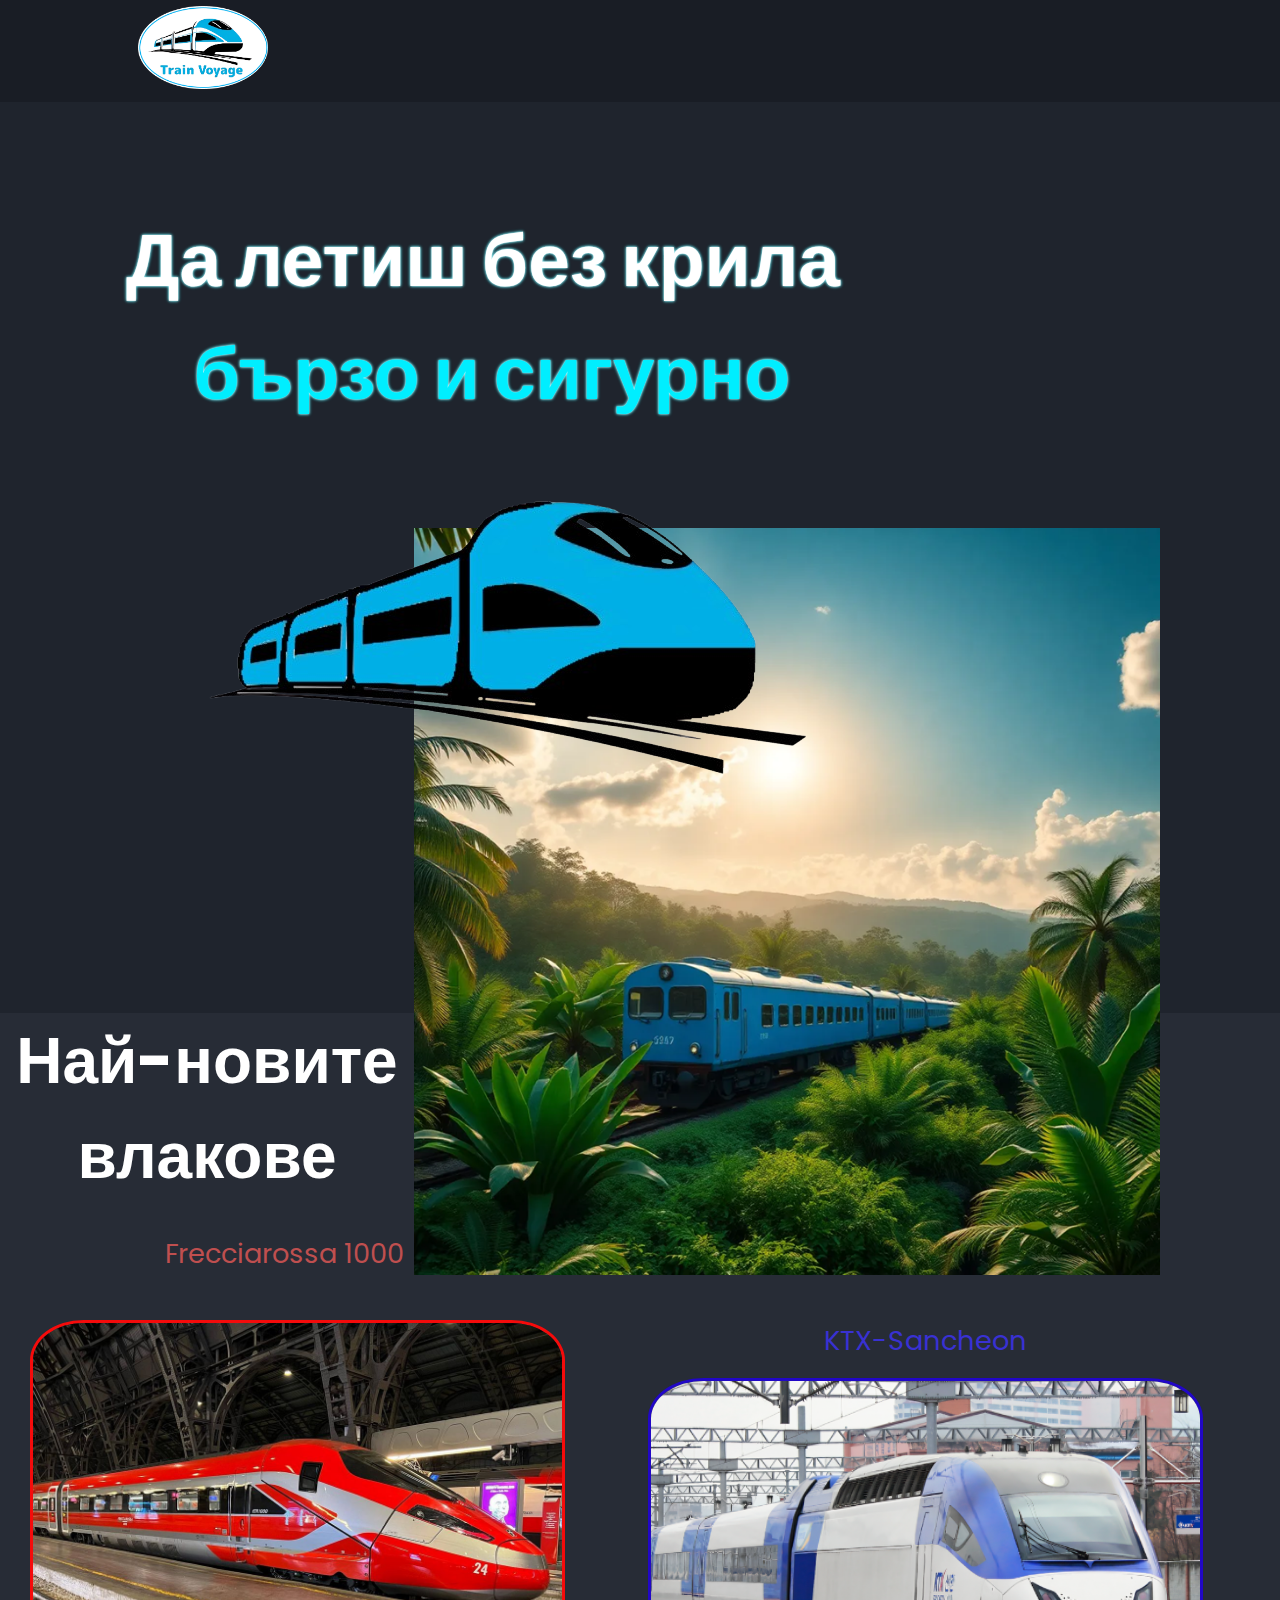
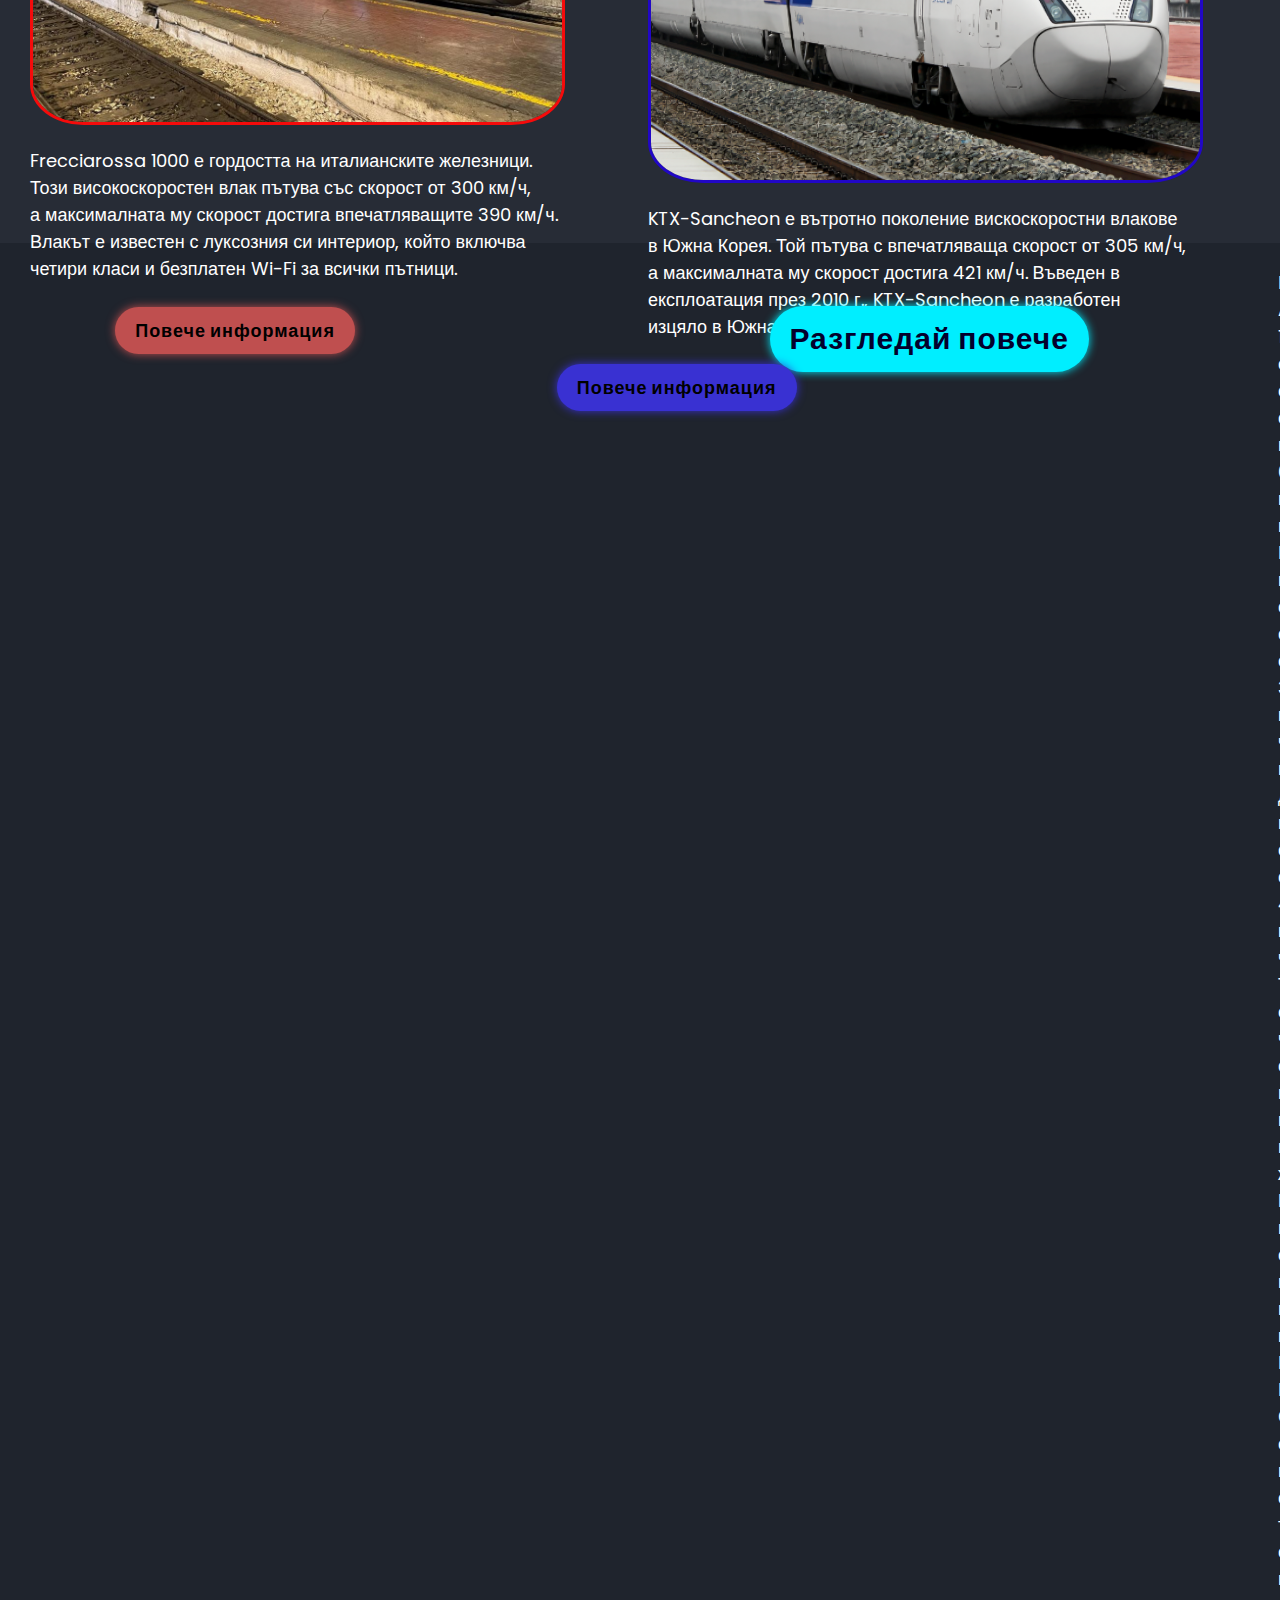
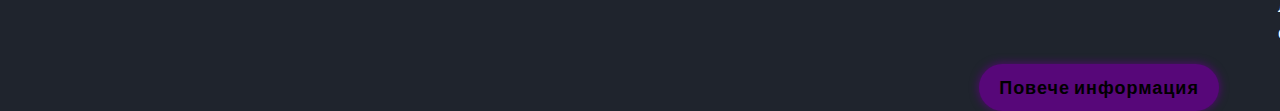
==== home-page/index.html @ 6f023f0b "Renaming the home page file index" ====
<!DOCTYPE html>
<html lang="en">
<head>
    <meta charset="UTF-8">
    <meta name="viewport" content="width=device-width, initial-scale=1.0">
    <title>Начало</title>
    <link rel="icon" type="image/x-icon" href="../images/favicon.png">
    <link rel="stylesheet" type="text/css" href="home-page.css" />
    <link rel="stylesheet" type="text/css" href="home-page-mobile.css" />
    <link rel="stylesheet" type="text/css" href="home-page-tablet.css" />
</head>
<body>

    <header class="header">
        <a href="index.html"><img src="../images/logo.png" class="logo"></a>

        <nav class="navbar">
            <a class="active" href="index.html" style="--i:1;">Начало</a>
            <a href="../trains-page/trains-page.html" style="--i:2;">Влакове</a>
            <a href="../contact-page/contact-page.html" style="--i:3;">Контакти</a>
        </nav>
    </header>
    <section class="home">
        <p class="motto">Да летиш без крила <br> <span>бързо и сигурно</span></p>
        <img class="home-img2" src="../images/home-train3.png">
        <img class="home-img" src="../images/home-train2.png">
    </section>
    
        
   
    
    
    <section class="three-trains">
        <h2 class="heading">Най-новите влакове</h2>
        <p class="train-heading1">Frecciarossa 1000</p>
        <img class="train-img1" src="../images/new-train1-1.jpg">
        <p class="train-description1">Frecciarossa 1000 е гордостта на италианските железници.<br> Този високоскоростен влак пътува със скорост от 300 км/ч, <br> а максималната му скорост достига впечатляващите 390 км/ч. <br> Влакът е известен с луксозния си интериор, който включва<br> четири  класи и безплатен Wi-Fi за всички пътници.</p>
        <a href="../train-description1-page/train-description1-page.html" class="btn1">Повече информация</a>

        <p class="train-heading2">KTX-Sancheon</p>
        <img class="train-img2" src="../images/new-train2-1.png">
        <p class="train-description2">KTX-Sancheon е вътротно поколение вискоскоростни влакове<br> в  Южна Корея. Той пътува с впечатляваща скорост от 305 км/ч, <br> а максималната му скорост достига 421 км/ч. Въведен в <br> експлоатация през 2010 г., KTX-Sancheon е разработен <br> изцяло в Южна Корея.</p>
        <a href="../train-description2-page/train-description2-page.html" class="btn2">Повече информация</a>

        <p class="train-heading3">Renfe AVE 103</p>
        <img class="train-img3" src="../images/new-train3-1.png">
        <p class="train-description3">Испанският AVE 103 е един от най-бързите влакове в Европа, <br>пътуващ със скорост от 310 км/ч и достигащ максимална скорост<br> от 404 км/ч. Той е част от мрежата на испанските железници <br>Renfe и обслужва популярни маршрути като Мадрид-Барселона. <br> Също е известен с точността си и луксозното обслужване.</p>
        <a href="../train-description3-page/train-description3-page.html" class="btn3">Повече информация</a>
    </section>

    <section class="main-button">
        <a href="../trains-page/trains-page.html"  class="main-btn">Разгледай повече</a>
    </section>
    
</body>
</html>
---- home-page/home-page.css ----
@import url("https://fonts.googleapis.com/css2?family=Poppins:wght@700&display=swap");

* {
    margin: 0;
    padding: 0;
    box-sizing: border-box;
    font-family: 'Poppins', sans-serif;
}	
html{
    scroll-behavior: smooth;
}

body{
    background: #1f242d;
    color: #fff;
}

::-webkit-scrollbar {
  display: none;
} 

span {
  margin-left: 7.5vh;
  color: #0ef;
}

.header{
  position: fixed;
  top: 0;
  left: 0;
  width: 100%;
  padding: 10px 10%;
  background: #191d25;
  display: flex;
  justify-content: space-between;
  align-items: center;
  z-index: 100;
}





.logo {
  width: 130px;
  max-width: 200%;
  margin-left: 10px;
  margin-top: -0.5vh;
  margin-bottom: -0.5vh;
  transition: 0.4s ease-out;
  animation: slideRight 1s ease forwards;
}

.logo:hover {
  width: 135px;
  cursor: pointer;
}

.navbar a{
  display: inline-block;
  font-size: 24px;
  color: #fff;
  text-decoration: none;
  font-weight: 600;
  margin-left: 35px;
  transition: .5s;
  opacity: 0;
  animation: slideTop 1s ease forwards;
  animation-delay: calc(.2s * var(--i));
}

.navbar a:hover{
  color: rgb(189, 187, 187);
}

.navbar a.active{
  color: #0ef;
}

.home-img {
  padding-bottom: 45px;
  margin-top: -34.5vh;
  height: 88vh;
  z-index: 1;
  float: right;
  padding-right: 120px;
}

.motto {
  color: #fff;
  font-size: 75px;
  color: #fff;
  text-decoration: none;
  font-weight: 799;
  margin-top: 22.5vh;
  margin-left: 14vh;
  transition: text-shadow 0.5s ease;
  z-index: 2;
  text-shadow: 0 0 2.5px #fff, 0 0 3.5px #0ef;
}

.home-img2 {
  margin-left: 20vh;
  margin-top: 4vh;
}

.motto:hover {
  text-shadow: 0 0 5px #ffffff, 0 0 10px #0ef;
  cursor: default;
}


.home {
    height: 20vh;
}

.three-trains {
    height: 830px;
    background: #272c36;
}

.heading {
    margin-top: 70vh;
    text-align: center;
    font-weight: bold;
    font-size: 4rem;
}

.train-heading1 {
    margin-left: 165px;
    font-size: 1.7rem;
    margin-top: 30px;
    margin-bottom: 15px;
    color: rgb(191, 79, 79);
}

.train-img1 {
    height: 45vh;
    margin-left: 30px;
    border: 3px solid #f50b0b;
    border-radius: 10%;
}

.train-description1 {
    margin-left: 30px;
    margin-top: 15px;
    font-size: 18px;
}

.btn1 {
    display: inline-block;
    padding: 10px 20px;
    background: rgb(191, 79, 79);
    border-radius: 40px;
    box-shadow: 0 0 10px rgb(191, 79, 79);
    font-size: 18px;
    color: #000000;
    letter-spacing: 1px;
    text-decoration: none;
    font-weight: 799;
    margin-left: 9%;
    margin-top: 25px;
    position: relative;
}

.train-heading2 {
    margin-left: 91.5vh;
    margin-top: -78.5vh;
    font-size: 1.7rem;
    color: rgb(57, 49, 210);
}

.train-img2 {
    height: 45vh;
    margin-left: 72vh;
    margin-top: 1.8vh;
    border: 3px solid #2107c6;
    border-radius: 10%;
}

.train-description2 {
    font-size: 18px;
    margin-top: 15px;
    margin-left: 72vh;
}

.btn2 {
    display: inline-block;
    padding: 10px 20px;
    background: rgb(57, 49, 210);
    border-radius: 40px;
    box-shadow: 0 0 10px rgb(57, 49, 210);
    font-size: 18px;
    color: #000000;
    letter-spacing: 1px;
    text-decoration: none;
    font-weight: 799;
    margin-left: 43.5%;
    margin-top: 23.5px;
    position: relative;
}

.train-heading3 {
    margin-left: 161.5vh;
    margin-top: -78.5vh;
    font-size: 1.7rem;
    color: #570779;
}

.train-img3 {
    height: 45vh;
    margin-left: 143.5vh;
    margin-top: 1.6vh;
    border: 3px solid #570779;
    border-radius: 10%;
}

.train-description3 {
    font-size: 18px;
    margin-top: 12.5px;
    margin-left: 142vh;
}

.btn3 {
    display: inline-block;
    padding: 10px 20px;
    background: #570779;
    border-radius: 40px;
    box-shadow: 0 0 10px #570779;
    font-size: 18px;
    color: #000000;
    letter-spacing: 1px;
    text-decoration: none;
    font-weight: 799;
    margin-left: 76.5%;
    margin-top: 18px;
    position: relative;
}

.main-button {
    height: 180px;
}

.main-btn {
    display: inline-block;
    padding: 10px 20px;
    background: #0ef;
    border-radius: 40px;
    box-shadow: 0 0 10px #0ef;
    font-size: 30px;
    color: #04002c;
    letter-spacing: 1px;
    text-decoration: none;
    font-weight: 799;
    margin-left: 85.5vh;
    margin-top: 7vh;
    cursor: pointer;
}




/* @media (max-width: 600px) {
  .navbar {
      flex-direction: row;
      justify-content: flex-start;
      padding: 10px;
      margin-right: 5vh;
  }

  .logo {
      width: 15vh;
      margin-left: -2vh;
  }

  .navbar a {
      font-size: 1rem;
       margin-left: 20px;
  }

  .motto {
      font-size: 8vw;
      margin-top: 20vh;
      margin-left: 8vh;
  }
  span {
      margin-left: 3.5vh; 
  }
  .home-img {
      max-height: 58vh;
      margin-top: 7vh;
      margin-right: -11vh;   
  }

 .heading{
  margin-left: -4vh;
  font-size: 2.5rem;
 }

  .train-heading1, .train-heading2, .train-heading3 {
      font-size: 1.6rem;
  }

  .btn1, .btn2, .btn3, .main-btn {
      font-size: 1rem;
  }

  .train-heading1 {
      margin-left: 18vh;
  }
  .train-img1 {
      margin-left: 8vh;
  }
  .train-description1 {
      margin-left: 7.5vh;
      font-size: .9rem;
  }
  .btn1 {
      margin-left: 18vh;
  }

  .three-trains{
      height: 300vh;
      width: 105vw;
  }
  .home-img2{
      display:none;
  }

  .train-heading2 {
      margin-left: 20vh;
      margin-top: 12vh;
  }
  .train-img2 {
      margin-left: 8vh;
      margin-top: 2vh;
  }
  .train-description2 {
      margin-left: 6vh;
      font-size: .9rem;
  }
  .btn2 {
      margin-left: 20vh;
      margin-top: 3vh;
  }


  .train-heading3 {
      margin-left: 20vh;
      margin-top: 12vh;
  }
  .train-img3 {
      margin-left: 9vh;
      margin-top: 2vh;
  }
  .train-description3 {
      margin-left: 5vh;
      font-size: .9rem;
  }
  .btn3 {
      margin-left: 20vh;
      margin-top: 3vh;
  }

  .three-trains{
      height: 240vh;
      width: 110%;
  }
  .home-img2{
      display:none;
  }

  .main-button {
      height: 15vh;
  }
  .main-btn {
      margin-left: 21.5vh;
      margin-top: 3vh;
      width: 25vh;
      height: 10vh;
      font-size: 1.5rem;
      text-align: center;
  }


  .train-img1, .train-img2, .train-img3 {
      max-height: 35vh;
  }
} */


/* @media (min-width: 601px) and (max-width: 1200px) {

    
    .navbar {
        flex-direction: row;
        justify-content: flex-start;
        padding: 5px;
    }
  
    .logo {
        width: 15vh;
        margin-left: -2vh;
    }
  
    .navbar a {
        font-size: 1.4rem;
        margin-right: 4vh;
         
    }
  
    .motto {
        font-size: 7vw;
        margin-top: 18vh;
        margin-left: 14vh;
    }
    span {
        margin-left: 3.5vh; 
    }
    .home-img {
        max-height: 60vh;
        margin-top: 4vh;
        margin-right: -3vh;   
    }
  
   .heading{
    margin-left: -8vh;
   }
  
    .train-heading1, .train-heading2, .train-heading3 {
        font-size: 2rem;
    }
  
    .btn1, .btn2, .btn3, .main-btn {
        font-size: 1rem;
    }
  
    .train-heading1 {
        margin-left: 25vh;
    }
    .train-img1 {
        margin-left: 14vh;
    }
    .train-description1 {
        margin-left: 14vh;
    }
    .btn1 {
        margin-left: 28vh;
    }
  
    .three-trains{
        height: 300vh;
        width: 105vw;
    }
    .home-img2{
        display:none;
    }
  
    .train-heading2 {
        margin-left: 26vh;
        margin-top: 12vh;
    }
    .train-img2 {
        margin-left: 14vh;
        margin-top: 2vh;
    }
    .train-description2 {
        margin-left: 14vh;
    }
    .btn2 {
        margin-left: 28vh;
        margin-top: 3vh;
    }
  
  
    .train-heading3 {
        margin-left: 28vh;
        margin-top: 12vh;
    }
    .train-img3 {
        margin-left: 16vh;
        margin-top: 2vh;
    }
    .train-description3 {
        margin-left: 14vh;
    }
    .btn3 {
        margin-left: 30vh;
        margin-top: 3vh;
    }
  
    .three-trains{
        height: 232.5vh;
        width: 110%;
    }
    .home-img2{
        display:none;
    }
  
    .main-button {
        height: 10vh;
    }
    .main-btn {
        margin-left: 28vh;
        margin-top: 3vh;
        width: 25vh;
        height: 5vh;
        font-size: 1.3rem;
        text-align: center;
    }
  
  
    .train-img1, .train-img2, .train-img3 {
        max-height: 35vh;
    }
  } */










































@keyframes slideRight{
  0% {
      transform: translateX(-100px);
      opacity: 0;
  }
  100% {
      transform: translateX(0);
      opacity: 1;
  }
}

@keyframes slideTop{
  0% {
      transform: translateY(100px);
      opacity: 0;
  }
  100% {
      transform: translateY(0);
      opacity: 1;
  }
}
---- home-page/home-page-mobile.css ----
@media only screen and (max-width:720px) {
    @import url("https://fonts.googleapis.com/css2?family=Poppins:wght@700&display=swap");

* {
    margin: 0;
    padding: 0;
    box-sizing: border-box;
    font-family: 'Poppins', sans-serif;
}	
html{
    scroll-behavior: smooth;
}

body{
    background: #1f242d;
    color: #fff;
}

::-webkit-scrollbar {
  display: none;
} 
html, body {
    overflow-x: hidden; /* Prevent horizontal scrolling */
    max-width: 100%; /* Ensure the width does not exceed the viewport */
}



.header{
  position: fixed;
  top: 0;
  left: 0;
  width: 100%;
  padding: 10px 10%;
  background: #191d25;
  display: flex;
  justify-content: space-between;
  align-items: center;
  z-index: 100;
}


.logo {
    width: 100px;
    margin-left: -3vh;
    margin-top: 0.5vh;
    margin-bottom: -0.5vh;
    transition: 0.4s ease-out;
    animation: slideRight 1s ease forwards;
    opacity: 0;
  }

  .logo:hover {
    width: 83px;
    cursor: pointer;
  }
.navbar {
    display: flex;
    margin-right: -3vh;
}
 
.navbar a{
  display: inline-block;
  font-size: 15px;
  color: #fff;
  text-decoration: none;
  font-weight: 600;
  transition: .5s;
  margin-left: 15px;
  opacity: 0;
  animation: slideTop 1s ease forwards;
  animation-delay: calc(.2s * var(--i));
}

.navbar a:hover{
    color: rgb(189, 187, 187);
  }

.navbar a.active{
  color: #0ef;
}



.motto {
  color: #fff;
  font-size: 35px;
  text-decoration: none;
  font-weight: 799;
  margin-top: 15vh;
  margin-left: 4vh;
  transition: text-shadow 0.5s ease;
  text-shadow: 0 0 2.5px #fff, 0 0 3.5px #0ef;
}
span {
    margin-left: 5vh;
    color: #0ef;
  }

  .home-img {
    margin-top: 5vh;
    height: 52.5vh;
    padding-right: 12px;
  }

.home-img2 {
  display: none;
}

.motto:hover {
  text-shadow: 0 0 5px #ffffff, 0 0 10px #0ef;
  cursor: default;
}


.home {
    height: 8vh;
}

.three-trains {
    height: 286vh;
    background: #272c36;
}

.heading {
    margin-top: 70vh;
    text-align: center;
    font-weight: bold;
    font-size: 3.5rem;
}

.train-heading1 {
    margin-left: 85px;
    font-size: 1.6rem;
    margin-top: 30px;
    margin-bottom: 15px;
    color: rgb(191, 79, 79);
}

.train-img1 {
    height: 35vh;
    margin-left: 12.5px;
    border: 3px solid #f50b0b;
    border-radius: 10%;
}

br {
    display: none;
}

.train-description1 {
    margin-left: 15px;
    margin-top: 15px;
    font-size: 1rem;
}

.btn1 {
    display: inline-block;
    padding: 10px 20px;
    background: rgb(191, 79, 79);
    border-radius: 40px;
    box-shadow: 0 0 10px rgb(191, 79, 79);
    font-size: 18px;
    color: #000000;
    letter-spacing: 1px;
    text-decoration: none;
    font-weight: 799;
    margin-left: 10vh;
    margin-top: 25px;
    position: relative;
}

.train-heading2 {
    margin-left: 92.5px;
    font-size: 1.7rem;
    margin-top: 10vh;
    margin-bottom: 15px;
    color: rgb(57, 49, 210);
}

.train-img2 {
    height: 35vh;
    margin-left: 6px;
    margin-top: 0vh;
    border: 3px solid #2107c6;
    border-radius: 10%;
}

.train-description2 {
    margin-left: 15px;
    margin-top: 15px;
    font-size: 1rem;
}

.btn2 {
    display: inline-block;
    padding: 10px 20px;
    background: rgb(57, 49, 210);
    border-radius: 40px;
    box-shadow: 0 0 10px rgb(57, 49, 210);
    font-size: 18px;
    color: #000000;
    letter-spacing: 1px;
    text-decoration: none;
    font-weight: 799;
    margin-left: 10vh;
    margin-top: 25px;
    position: relative;
}

.train-heading3 {
    height: 35vh;
    margin-left: 100px;
    margin-top: 14vh;
    font-size: 1.7rem;
    color: #570779;
}

.train-img3 {
    height: 35vh;
    margin-left: 18px;
    margin-top: -28vh;
    border: 3px solid #570779;
    border-radius: 10%;
}

.train-description3 {
    margin-left: 25px;
    margin-top: 15px;
    font-size: 1rem;
}

.btn3 {
    display: inline-block;
    padding: 10px 20px;
    background: #570779;
    border-radius: 40px;
    box-shadow: 0 0 10px #570779;
    font-size: 18px;
    color: #000000;
    letter-spacing: 1px;
    text-decoration: none;
    font-weight: 799;
    margin-left: 10vh;
    margin-top: 25px;
    position: relative;
}

.main-button {
    height: 150px;
}

.main-btn {
    display: inline-block;
    padding: 10px 20px;
    background: #0ef;
    border-radius: 40px;
    box-shadow: 0 0 10px #0ef;
    font-size: 26px;
    color: #04002c;
    letter-spacing: 1px;
    text-decoration: none;
    font-weight: 799;
    margin-left: 7vh;
    margin-top: 5vh;
    margin-bottom: 5vh;
    cursor: pointer;
}

@keyframes slideRight{
    0% {
        transform: translateX(-100px);
        opacity: 0;
    }
    100% {
        transform: translateX(0);
        opacity: 1;
    }
  }
  
  @keyframes slideTop{
    0% {
        transform: translateY(100px);
        opacity: 0;
    }
    100% {
        transform: translateY(0);
        opacity: 1;
    }
  }
}
---- home-page/home-page-tablet.css ----
@media only screen and (min-width: 721px) and (max-width: 1024px) {
    @import url("https://fonts.googleapis.com/css2?family=Poppins:wght@700&display=swap");

* {
    margin: 0;
    padding: 0;
    box-sizing: border-box;
    font-family: 'Poppins', sans-serif;
}	
html{
    scroll-behavior: smooth;
}

body{
    background: #1f242d;
    color: #fff;
}

::-webkit-scrollbar {
  display: none;
} 
html, body {
    overflow-x: hidden; /* Prevent horizontal scrolling */
    max-width: 100%; /* Ensure the width does not exceed the viewport */
}



.header{
  position: fixed;
  top: 0;
  left: 0;
  width: 100%;
  padding: 10px 10%;
  background: #191d25;
  display: flex;
  justify-content: space-between;
  align-items: center;
  z-index: 100;
}


.logo {
    width: 100px;
    margin-left: -3vh;
    margin-top: 0.5vh;
    margin-bottom: -0.5vh;
    transition: 0.4s ease-out;
    animation: slideRight 1s ease forwards;
    opacity: 0;
  }

  .logo:hover {
    width: 83px;
    cursor: pointer;
  }
.navbar {
    display: flex;
    margin-right: -3vh;
}
 
.navbar a{
  display: inline-block;
  font-size: 22px;
  color: #fff;
  text-decoration: none;
  font-weight: 600;
  transition: .5s;
  margin-left: 60px;
  opacity: 0;
  animation: slideTop 1s ease forwards;
  animation-delay: calc(.2s * var(--i));
}

.navbar a:hover{
    color: rgb(189, 187, 187);
  }

.navbar a.active{
  color: #0ef;
}



.motto {
  color: #fff;
  font-size: 55px;
  text-decoration: none;
  font-weight: 799;
  margin-top: 15vh;
  margin-left: 12vh;
  transition: text-shadow 0.5s ease;
  text-shadow: 0 0 2.5px #fff, 0 0 3.5px #0ef;
}
span {
    margin-left: 5vh;
    color: #0ef;
  }

  .home-img {
    margin-top: 4vh;
    height: 65vh;
    padding-right: 6vh;
  }

.home-img2 {
  display: none;
}

.motto:hover {
  text-shadow: 0 0 5px #ffffff, 0 0 10px #0ef;
  cursor: default;
}


.home {
    height: 20vh;
}

.three-trains {
    height: 286vh;
    background: #272c36;
}

.heading {
    margin-top: 70vh;
    text-align: center;
    font-weight: bold;
    font-size: 3.8rem;
    margin-left: 1.5vh;
}

.train-heading1 {
    margin-left: 3vh;
    font-size: 2.3rem;
    text-align: center;
    margin-top: 30px;
    margin-bottom: 15px;
    color: rgb(191, 79, 79);
}

.train-img1 {
    height: 45vh;
    margin-left: 8vh;
    border: 3px solid #f50b0b;
    border-radius: 10%;
}

br {
    display: none;
}

.train-description1 {
    margin-left: 8vh;
    margin-top: 1vh;
    margin-right: 6vh;
    font-size: 1.45rem;
}

.btn1 {
    display: inline-block;
    padding: 10px 20px;
    background: rgb(191, 79, 79);
    border-radius: 40px;
    box-shadow: 0 0 10px rgb(191, 79, 79);
    font-size: 28px;
    color: #000000;
    letter-spacing: 1px;
    text-decoration: none;
    font-weight: 799;
    margin-left: 22vh;
    margin-top: 25px;
    position: relative;
}

.train-heading2 {
    margin-left: 3vh;
    font-size: 2.3rem;
    text-align: center;
    margin-top: 10vh;
    margin-bottom: 15px;
    color: rgb(57, 49, 210);
}

.train-img2 {
    height: 45vh;
    margin-left: 8vh;
    border: 3px solid #2107c6;
    border-radius: 10%;
}

.train-description2 {
    margin-left: 10vh;
    margin-top: 1vh;
    margin-right: 6vh;
    font-size: 1.45rem;
}

.btn2 {
    display: inline-block;
    padding: 10px 20px;
    background: rgb(57, 49, 210);
    border-radius: 40px;
    box-shadow: 0 0 10px rgb(57, 49, 210);
    font-size: 28px;
    color: #000000;
    letter-spacing: 1px;
    text-decoration: none;
    font-weight: 799;
    margin-left: 22vh;
    margin-top: 25px;
    position: relative;
}

.train-heading3 {
    margin-left: 3vh;
    font-size: 2.4rem;
    text-align: center;
    margin-top: 11vh;
    margin-bottom: 15px;
    color: #570779;
}

.train-img3 {
    height: 45vh;
    margin-left: 9vh;
    margin-top: 1vh;
    border: 3px solid #570779;
    border-radius: 10%;
}

.train-description3 {
    margin-left: 10vh;
    margin-top: 1vh;
    margin-right: 6vh;
    font-size: 1.45rem;
}

.btn3 {
    display: inline-block;
    padding: 10px 20px;
    background: #570779;
    border-radius: 40px;
    box-shadow: 0 0 10px #570779;
    font-size: 28px;
    color: #000000;
    letter-spacing: 1px;
    text-decoration: none;
    font-weight: 799;
    margin-left: 22vh;
    margin-top: 25px;
    position: relative;
}

.main-button {
    height: 150px;
}

.main-btn {
    display: inline-block;
    padding: 10px 20px;
    background: #0ef;
    border-radius: 40px;
    box-shadow: 0 0 10px #0ef;
    font-size: 40px;
    color: #04002c;
    letter-spacing: 1px;
    text-decoration: none;
    font-weight: 799;
    margin-left: 19vh;
    margin-top: 5vh;
    margin-bottom: 5vh;
    cursor: pointer;
}

@keyframes slideRight{
    0% {
        transform: translateX(-100px);
        opacity: 0;
    }
    100% {
        transform: translateX(0);
        opacity: 1;
    }
  }
  
  @keyframes slideTop{
    0% {
        transform: translateY(100px);
        opacity: 0;
    }
    100% {
        transform: translateY(0);
        opacity: 1;
    }
  }
}
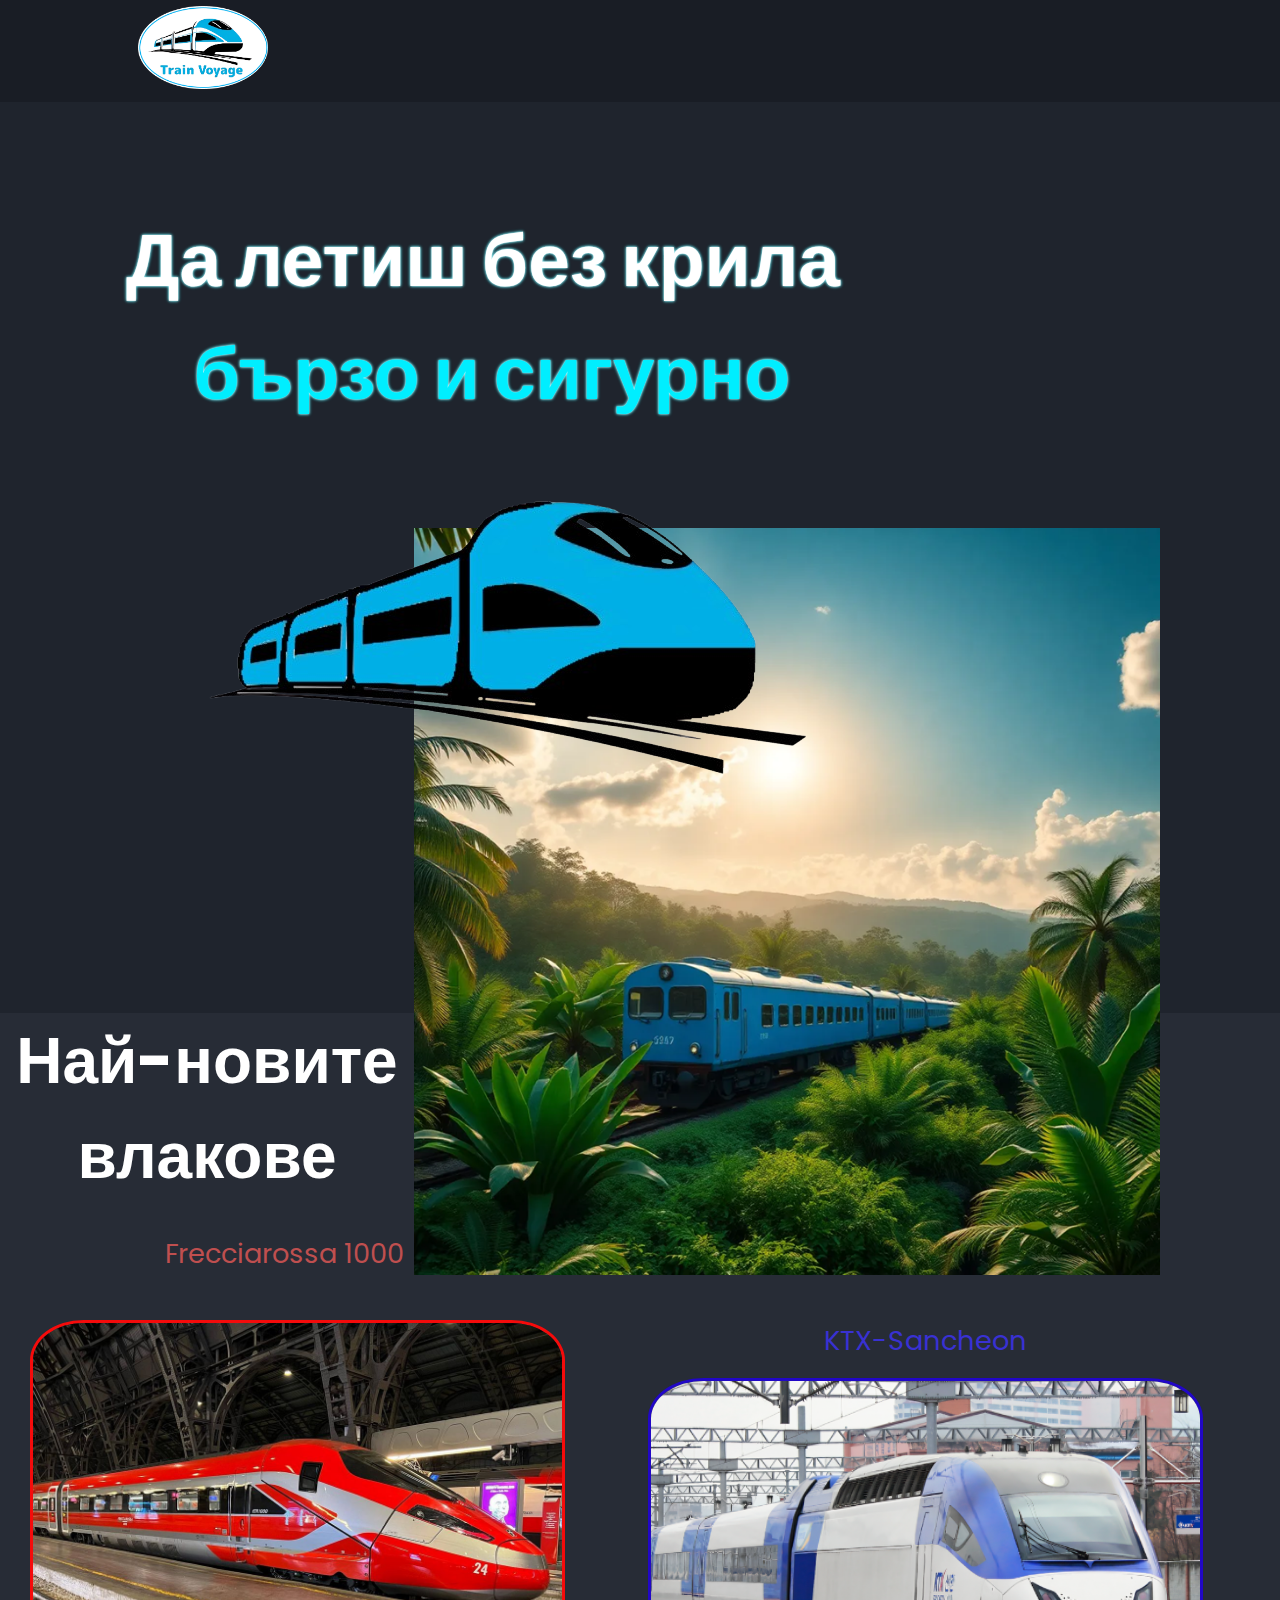
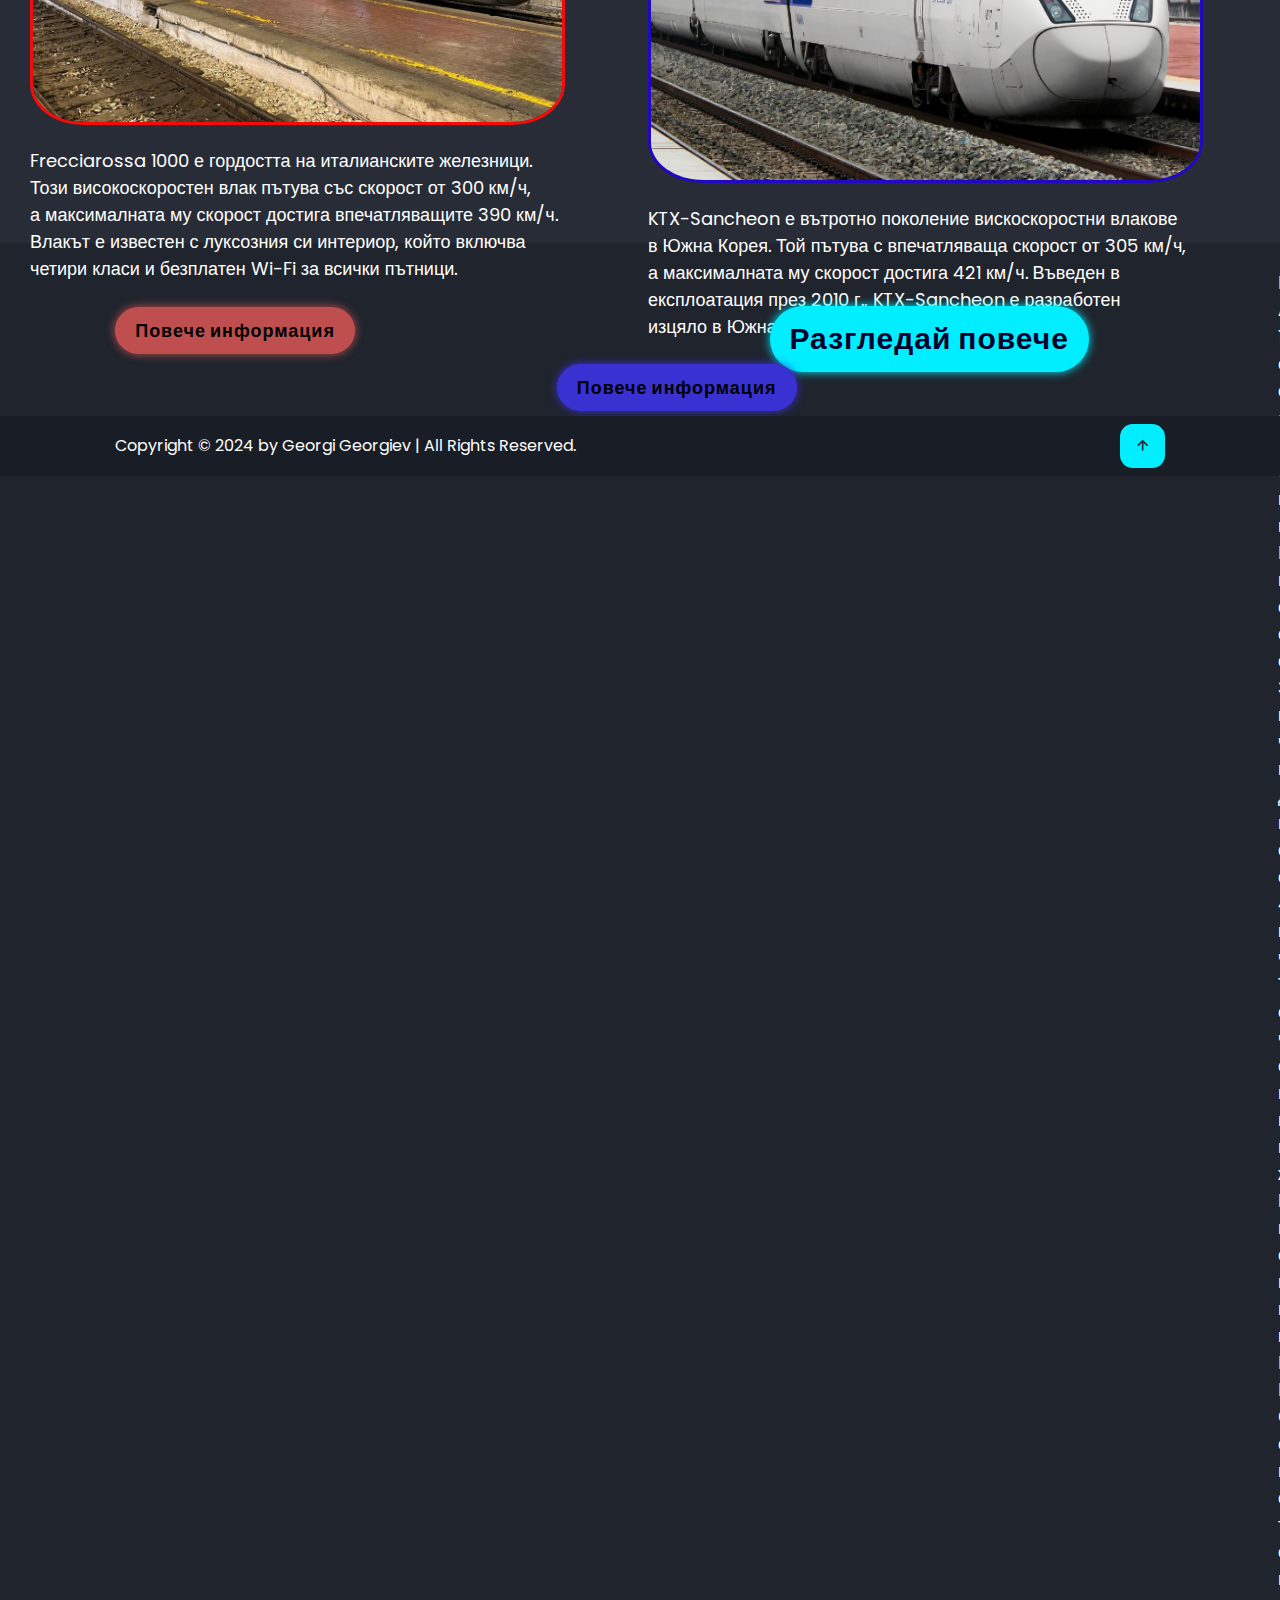
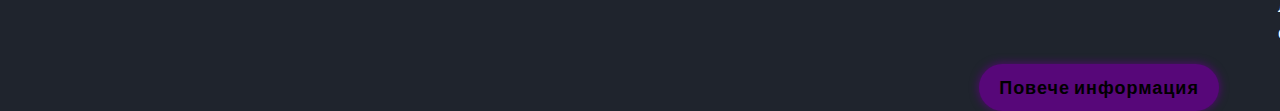
==== commit 8a448225: "Creating a footer in every page" ====
--- a/home-page/index.html
+++ b/home-page/index.html
@@ -8,6 +8,7 @@
     <link rel="stylesheet" type="text/css" href="home-page.css" />
     <link rel="stylesheet" type="text/css" href="home-page-mobile.css" />
     <link rel="stylesheet" type="text/css" href="home-page-tablet.css" />
+    <link href='https://unpkg.com/boxicons@2.1.4/css/boxicons.min.css' rel='stylesheet'/>
 </head>
 <body>
 
@@ -51,6 +52,18 @@
     <section class="main-button">
         <a href="../trains-page/trains-page.html"  class="main-btn">Разгледай повече</a>
     </section>
+
+    <footer class="footer">
+        <div class="footer-text">
+            <p>Copyright &copy; 2024 by Georgi Georgiev | All Rights Reserved.</p>
+        </div>
+        <div class="footer-iconTop">
+            <a href="#" id="scrollToTop"><i class='bx bx-up-arrow-alt'></i></a>
+        </div>
+    </footer>
+
+    <script src="home-page.js"></script>
+
     
 </body>
 </html>--- a/home-page/home-page.css
+++ b/home-page/home-page.css
@@ -258,262 +258,37 @@
 }
 
 
-
-
-/* @media (max-width: 600px) {
-  .navbar {
-      flex-direction: row;
-      justify-content: flex-start;
-      padding: 10px;
-      margin-right: 5vh;
-  }
-
-  .logo {
-      width: 15vh;
-      margin-left: -2vh;
-  }
-
-  .navbar a {
-      font-size: 1rem;
-       margin-left: 20px;
-  }
-
-  .motto {
-      font-size: 8vw;
-      margin-top: 20vh;
-      margin-left: 8vh;
-  }
-  span {
-      margin-left: 3.5vh; 
-  }
-  .home-img {
-      max-height: 58vh;
-      margin-top: 7vh;
-      margin-right: -11vh;   
-  }
-
- .heading{
-  margin-left: -4vh;
-  font-size: 2.5rem;
- }
-
-  .train-heading1, .train-heading2, .train-heading3 {
-      font-size: 1.6rem;
-  }
-
-  .btn1, .btn2, .btn3, .main-btn {
-      font-size: 1rem;
-  }
-
-  .train-heading1 {
-      margin-left: 18vh;
-  }
-  .train-img1 {
-      margin-left: 8vh;
-  }
-  .train-description1 {
-      margin-left: 7.5vh;
-      font-size: .9rem;
-  }
-  .btn1 {
-      margin-left: 18vh;
-  }
-
-  .three-trains{
-      height: 300vh;
-      width: 105vw;
-  }
-  .home-img2{
-      display:none;
-  }
-
-  .train-heading2 {
-      margin-left: 20vh;
-      margin-top: 12vh;
-  }
-  .train-img2 {
-      margin-left: 8vh;
-      margin-top: 2vh;
-  }
-  .train-description2 {
-      margin-left: 6vh;
-      font-size: .9rem;
-  }
-  .btn2 {
-      margin-left: 20vh;
-      margin-top: 3vh;
-  }
-
-
-  .train-heading3 {
-      margin-left: 20vh;
-      margin-top: 12vh;
-  }
-  .train-img3 {
-      margin-left: 9vh;
-      margin-top: 2vh;
-  }
-  .train-description3 {
-      margin-left: 5vh;
-      font-size: .9rem;
-  }
-  .btn3 {
-      margin-left: 20vh;
-      margin-top: 3vh;
-  }
-
-  .three-trains{
-      height: 240vh;
-      width: 110%;
-  }
-  .home-img2{
-      display:none;
-  }
-
-  .main-button {
-      height: 15vh;
-  }
-  .main-btn {
-      margin-left: 21.5vh;
-      margin-top: 3vh;
-      width: 25vh;
-      height: 10vh;
-      font-size: 1.5rem;
-      text-align: center;
-  }
-
-
-  .train-img1, .train-img2, .train-img3 {
-      max-height: 35vh;
-  }
-} */
-
-
-/* @media (min-width: 601px) and (max-width: 1200px) {
-
-    
-    .navbar {
-        flex-direction: row;
-        justify-content: flex-start;
-        padding: 5px;
-    }
-  
-    .logo {
-        width: 15vh;
-        margin-left: -2vh;
-    }
-  
-    .navbar a {
-        font-size: 1.4rem;
-        margin-right: 4vh;
-         
-    }
-  
-    .motto {
-        font-size: 7vw;
-        margin-top: 18vh;
-        margin-left: 14vh;
-    }
-    span {
-        margin-left: 3.5vh; 
-    }
-    .home-img {
-        max-height: 60vh;
-        margin-top: 4vh;
-        margin-right: -3vh;   
-    }
-  
-   .heading{
-    margin-left: -8vh;
-   }
-  
-    .train-heading1, .train-heading2, .train-heading3 {
-        font-size: 2rem;
-    }
-  
-    .btn1, .btn2, .btn3, .main-btn {
-        font-size: 1rem;
-    }
-  
-    .train-heading1 {
-        margin-left: 25vh;
-    }
-    .train-img1 {
-        margin-left: 14vh;
-    }
-    .train-description1 {
-        margin-left: 14vh;
-    }
-    .btn1 {
-        margin-left: 28vh;
-    }
-  
-    .three-trains{
-        height: 300vh;
-        width: 105vw;
-    }
-    .home-img2{
-        display:none;
-    }
-  
-    .train-heading2 {
-        margin-left: 26vh;
-        margin-top: 12vh;
-    }
-    .train-img2 {
-        margin-left: 14vh;
-        margin-top: 2vh;
-    }
-    .train-description2 {
-        margin-left: 14vh;
-    }
-    .btn2 {
-        margin-left: 28vh;
-        margin-top: 3vh;
-    }
-  
-  
-    .train-heading3 {
-        margin-left: 28vh;
-        margin-top: 12vh;
-    }
-    .train-img3 {
-        margin-left: 16vh;
-        margin-top: 2vh;
-    }
-    .train-description3 {
-        margin-left: 14vh;
-    }
-    .btn3 {
-        margin-left: 30vh;
-        margin-top: 3vh;
-    }
-  
-    .three-trains{
-        height: 232.5vh;
-        width: 110%;
-    }
-    .home-img2{
-        display:none;
-    }
-  
-    .main-button {
-        height: 10vh;
-    }
-    .main-btn {
-        margin-left: 28vh;
-        margin-top: 3vh;
-        width: 25vh;
-        height: 5vh;
-        font-size: 1.3rem;
-        text-align: center;
-    }
-  
-  
-    .train-img1, .train-img2, .train-img3 {
-        max-height: 35vh;
-    }
-  } */
+.footer {
+    display: flex;
+    justify-content: space-between;
+    align-items: center;
+    flex-wrap: wrap;
+    padding: .5rem 9%;
+    background: #191d25;
+    position: relative;
+    bottom: -200px;
+    width: 100%;
+    margin-top: -23vh;
+}
+
+.footer-text p {
+    font-size: 1rem;
+}
+
+.footer-iconTop a{
+    display: inline-flex;
+    justify-content: center;
+    align-items: center;
+    padding: .8rem;
+    background: #0ef;
+    border-radius: .8rem;
+    text-decoration: none;
+}
+.footer-iconTop a i{
+    font-size: 1.2rem;
+    color: #272c36;
+}
+
 
 
 
